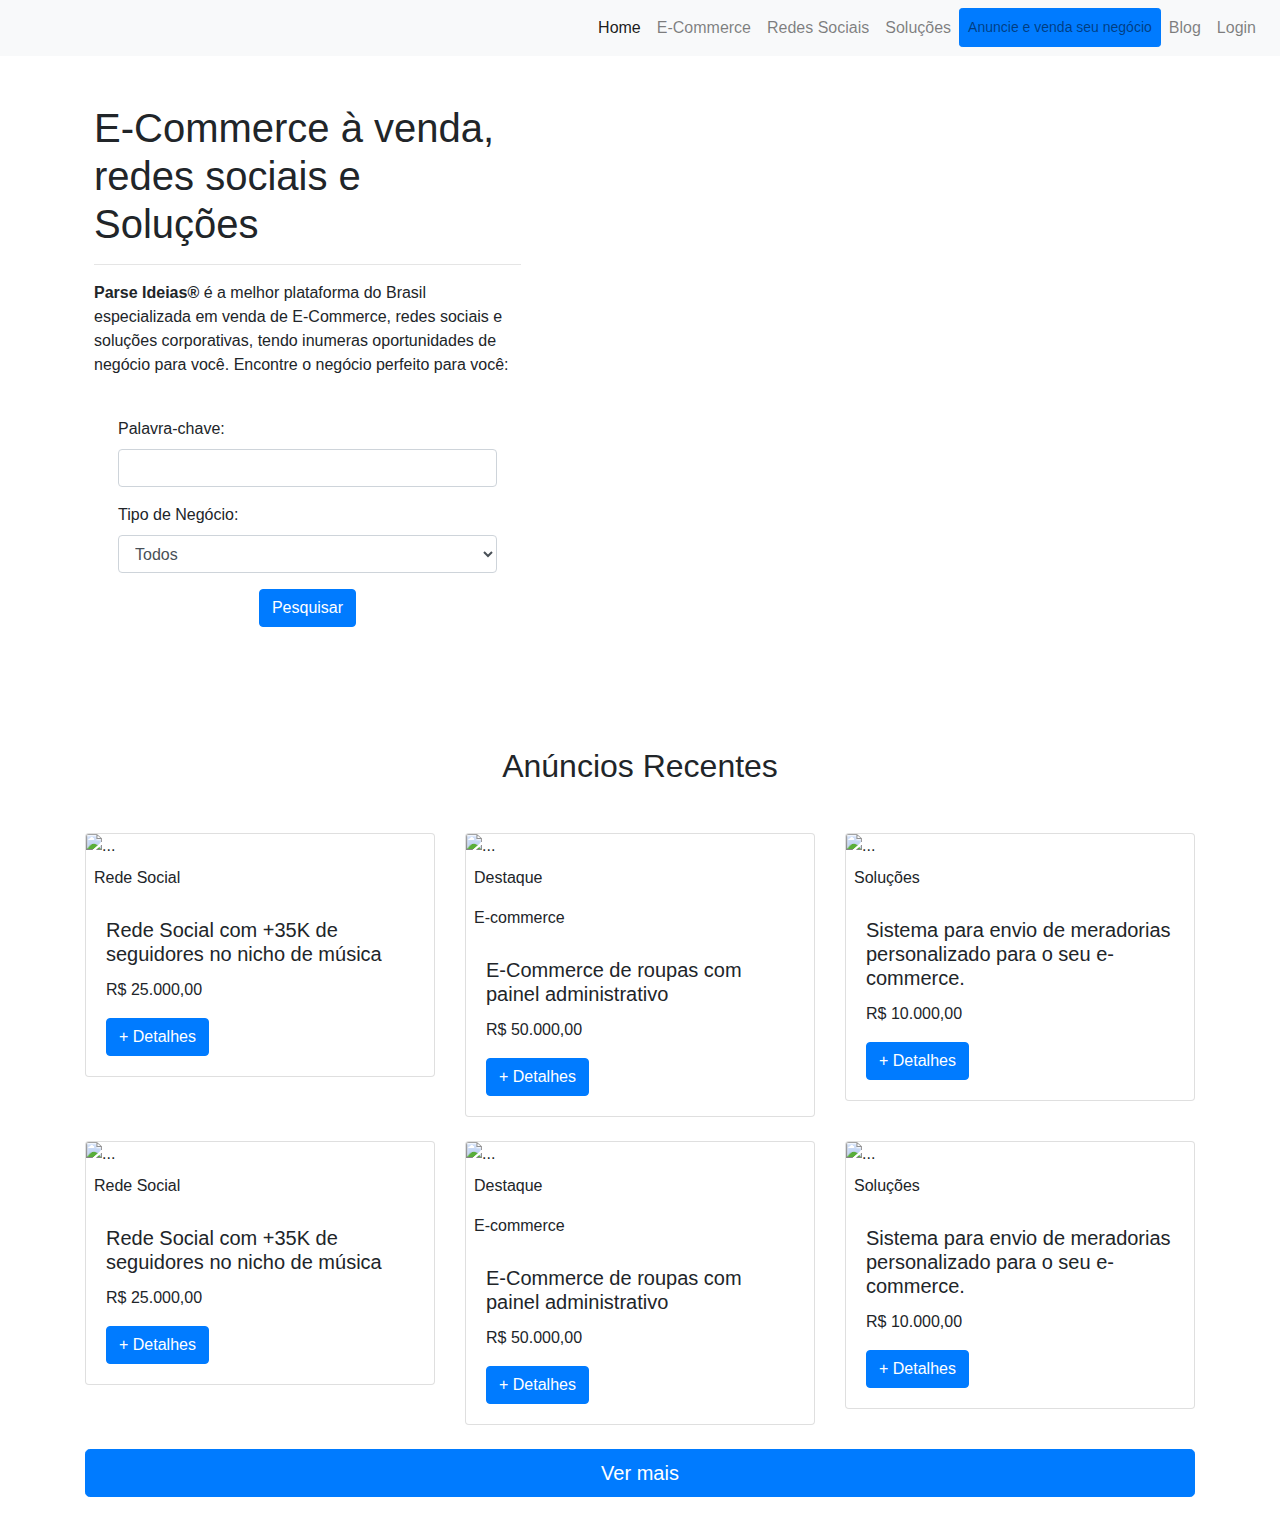
==== index.html @ 22291294 "Corrigindo caminho relativo nos links" ====
<!DOCTYPE html>
<html lang="pt-br">

<head>
    <meta charset="UTF-8">
    <meta name="viewport" content="width=device-width, initial-scale=1.0">
    <link rel="shortcut icon" href="./images/icon-lamp.png" type="image/x-icon">
    <title>Parse Ideias - Home</title>

    <!-- Import Bootstrap CSS -->
    <link rel="stylesheet" href="https://stackpath.bootstrapcdn.com/bootstrap/4.4.1/css/bootstrap.min.css"
        integrity="sha384-Vkoo8x4CGsO3+Hhxv8T/Q5PaXtkKtu6ug5TOeNV6gBiFeWPGFN9MuhOf23Q9Ifjh" crossorigin="anonymous">

    <!-- Index CSS -->
    <link rel="stylesheet" href="./css/index.css">

</head>

<body>
    <header>
        <!-- Menu Parse Ideias -->
        <nav class="navbar navbar-expand-lg navbar-light bg-light">
            <a class="navbar-brand" href="index.html"><img src="./images/Parse Ideias-logo (1).png" alt="" srcset=""
                    width="200"></a>
            <button class="navbar-toggler" type="button" data-toggle="collapse" data-target="#mainMenu"
                aria-controls="mainMenu" aria-expanded="false" aria-label="Toggle navigation">
                <span class="navbar-toggler-icon"></span>
            </button>

            <div class="collapse navbar-collapse" id="mainMenu">
                <ul class="navbar-nav ml-auto">
                    <li class="nav-item active">
                        <a class="nav-link" href="index.html">Home <span class="sr-only">(current)</span></a>
                    </li>
                    <li class="nav-item">
                        <a class="nav-link" href="#">E-Commerce</a>
                    </li>
                    <li class="nav-item">
                        <a class="nav-link" href="#">Redes Sociais</a>
                    </li>
                    <li class="nav-item">
                        <a class="nav-link" href="#">Soluções</a>
                    </li>
                    <li class="nav-item">
                        <a class="nav-link btn btn-sm btn-primary" href="#">Anuncie e venda seu negócio</a>
                    </li>
                    <li class="nav-item">
                        <a class="nav-link" href="#">Blog</a>
                    </li>
                    <li class="nav-item">
                        <a class="nav-link" href="#">Login</a>
                    </li>
                </ul>
            </div>
        </nav>
    </header>

    <!-- Section Banner Search -->
    <section id="search">
        <div class="container">
            <div class="row mb-4 py-4">
                <div class="col-md-5 col-sm-12 p-4">
                    <h1>E-Commerce à venda, redes sociais e Soluções</h1>
                    <hr>
                    <p><strong>Parse Ideias®</strong> é a melhor plataforma do Brasil especializada em venda de
                        E-Commerce, redes sociais e soluções corporativas, tendo inumeras oportunidades de negócio para
                        você. Encontre o negócio perfeito para você:</p>
                    <div class="formBox p-4">
                        <form action="" method="">
                            <div class="form-group">
                                <label for="">Palavra-chave:</label>
                                <input type="text" name="keyword" class="form-control">
                            </div>
                            <div class="form-group">
                                <label for="">Tipo de Negócio:</label>
                                <select name="type" class="form-control" id="">
                                    <option value="">Todos</option>
                                    <option value="">E-Commerce</option>
                                    <option value="">Redes Sociais</option>
                                    <option value="">Soluções</option>
                                </select>
                            </div>
                            <div class="text-center">
                                <button type="submit" class="btn btn-md btn-primary">Pesquisar</button>
                            </div>
                        </form>
                    </div>
                </div>
                <div class="col">
                    <div class="text-center">
                        <img src="./svg/search-banner.svg" alt="" width="100%">
                    </div>
                </div>
            </div>
        </div>
    </section>

    <!-- Section Recent Announcements -->
    <section id="recentAnnouncements">
        <h2 class="my-5 text-center">Anúncios Recentes</h2>
        <div class="container pb-4">
            <!-- Primeira Linha  -->
            <div class="row my-4">
                <div class="col-md-4 col-sm-12">

                    <!-- Card -->
                    <div class="card">
                        <img src="./images/carlos-muza-hpjSkU2UYSU-unsplash.jpg" class="card-img-top" alt="...">
                        <!-- Adiciona Tag de Categoria -->
                        <span class="categorie tag-socialmedia p-2">Rede Social</span>
                        <div class="card-body">
                            <h5 class="card-title">Rede Social com +35K de seguidores no nicho de música</h5>
                            <p class="card-text">R$ 25.000,00</p>
                            <a href="#" class="btn btn-primary">+ Detalhes</a>
                        </div>
                    </div>
                    <!-- Fim do Card  -->
                </div>
                <div class="col-md-4 col-sm-12">
                    <!-- Card -->
                    <div class="card">
                        <img src="./images/carlos-muza-hpjSkU2UYSU-unsplash.jpg" class="card-img-top" alt="...">
                        <!-- Adiciona Tag de Destaque -->
                        <span class="spotlight p-2">Destaque</span>
                        <!-- Adiciona Tag de Categoria -->
                        <span class="categorie tag-ecommerce p-2">E-commerce</span>
                        <div class="card-body">
                            <h5 class="card-title">E-Commerce de roupas com painel administrativo</h5>
                            <p class="card-text">R$ 50.000,00</p>
                            <a href="#" class="btn btn-primary">+ Detalhes</a>
                        </div>
                    </div>
                    <!-- Fim do Card  -->
                </div>
                <div class="col-md-4 col-sm-12">
                    <!-- Card -->
                    <div class="card">
                        <img src="./images/carlos-muza-hpjSkU2UYSU-unsplash.jpg" class="card-img-top" alt="...">
                        <!-- Adiciona Tag de Categoria -->
                        <span class="categorie tag-solutions p-2">Soluções</span>
                        <div class="card-body">
                            <h5 class="card-title">Sistema para envio de meradorias personalizado para o seu e-commerce.
                            </h5>
                            <p class="card-text">R$ 10.000,00</p>
                            <a href="#" class="btn btn-primary">+ Detalhes</a>
                        </div>
                    </div>
                    <!-- Fim do Card  -->
                </div>
            </div>
            <!-- Fim da Primeira Linha -->

            <!-- Segunda Linha -->
            <div class="row my-4">
                <div class="col-md-4 col-sm-12">

                    <!-- Card -->
                    <div class="card">
                        <img src="./images/carlos-muza-hpjSkU2UYSU-unsplash.jpg" class="card-img-top" alt="...">
                        <!-- Adiciona Tag de Categoria -->
                        <span class="categorie tag-socialmedia p-2">Rede Social</span>
                        <div class="card-body">
                            <h5 class="card-title">Rede Social com +35K de seguidores no nicho de música</h5>
                            <p class="card-text">R$ 25.000,00</p>
                            <a href="#" class="btn btn-primary">+ Detalhes</a>
                        </div>
                    </div>
                    <!-- Fim do Card  -->
                </div>
                <div class="col-md-4 col-sm-12">
                    <!-- Card -->
                    <div class="card">
                        <img src="./images/carlos-muza-hpjSkU2UYSU-unsplash.jpg" class="card-img-top" alt="...">
                        <!-- Adiciona Tag de Destaque -->
                        <span class="spotlight p-2">Destaque</span>
                        <!-- Adiciona Tag de Categoria -->
                        <span class="categorie tag-ecommerce p-2">E-commerce</span>
                        <div class="card-body">
                            <h5 class="card-title">E-Commerce de roupas com painel administrativo</h5>
                            <p class="card-text">R$ 50.000,00</p>
                            <a href="#" class="btn btn-primary">+ Detalhes</a>
                        </div>
                    </div>
                    <!-- Fim do Card  -->
                </div>
                <div class="col-md-4 col-sm-12">
                    <!-- Card -->
                    <div class="card">
                        <img src="./images/carlos-muza-hpjSkU2UYSU-unsplash.jpg" class="card-img-top" alt="...">
                        <!-- Adiciona Tag de Categoria -->
                        <span class="categorie tag-solutions p-2">Soluções</span>
                        <div class="card-body">
                            <h5 class="card-title">Sistema para envio de meradorias personalizado para o seu e-commerce.
                            </h5>
                            <p class="card-text">R$ 10.000,00</p>
                            <a href="#" class="btn btn-primary">+ Detalhes</a>
                        </div>
                    </div>
                    <!-- Fim do Card  -->
                </div>
            </div>
             <!-- Fim da Segunda Linha -->
             <div class="text-center">
                 <a href="#" class="btn btn-primary btn-lg btn-block">Ver mais</a>
             </div>
        </div>
    </section>

    <!-- Import Jquery -->
    <script src="https://code.jquery.com/jquery-3.4.1.slim.min.js"
        integrity="sha384-J6qa4849blE2+poT4WnyKhv5vZF5SrPo0iEjwBvKU7imGFAV0wwj1yYfoRSJoZ+n" crossorigin="anonymous">
    </script>

    <!-- Import Popper JS -->
    <script src="https://cdn.jsdelivr.net/npm/popper.js@1.16.0/dist/umd/popper.min.js"
        integrity="sha384-Q6E9RHvbIyZFJoft+2mJbHaEWldlvI9IOYy5n3zV9zzTtmI3UksdQRVvoxMfooAo" crossorigin="anonymous">
    </script>

    <!-- Import Bootstrap JS -->
    <script src="https://stackpath.bootstrapcdn.com/bootstrap/4.4.1/js/bootstrap.min.js"
        integrity="sha384-wfSDF2E50Y2D1uUdj0O3uMBJnjuUD4Ih7YwaYd1iqfktj0Uod8GCExl3Og8ifwB6" crossorigin="anonymous">
    </script>

</body>

</html>
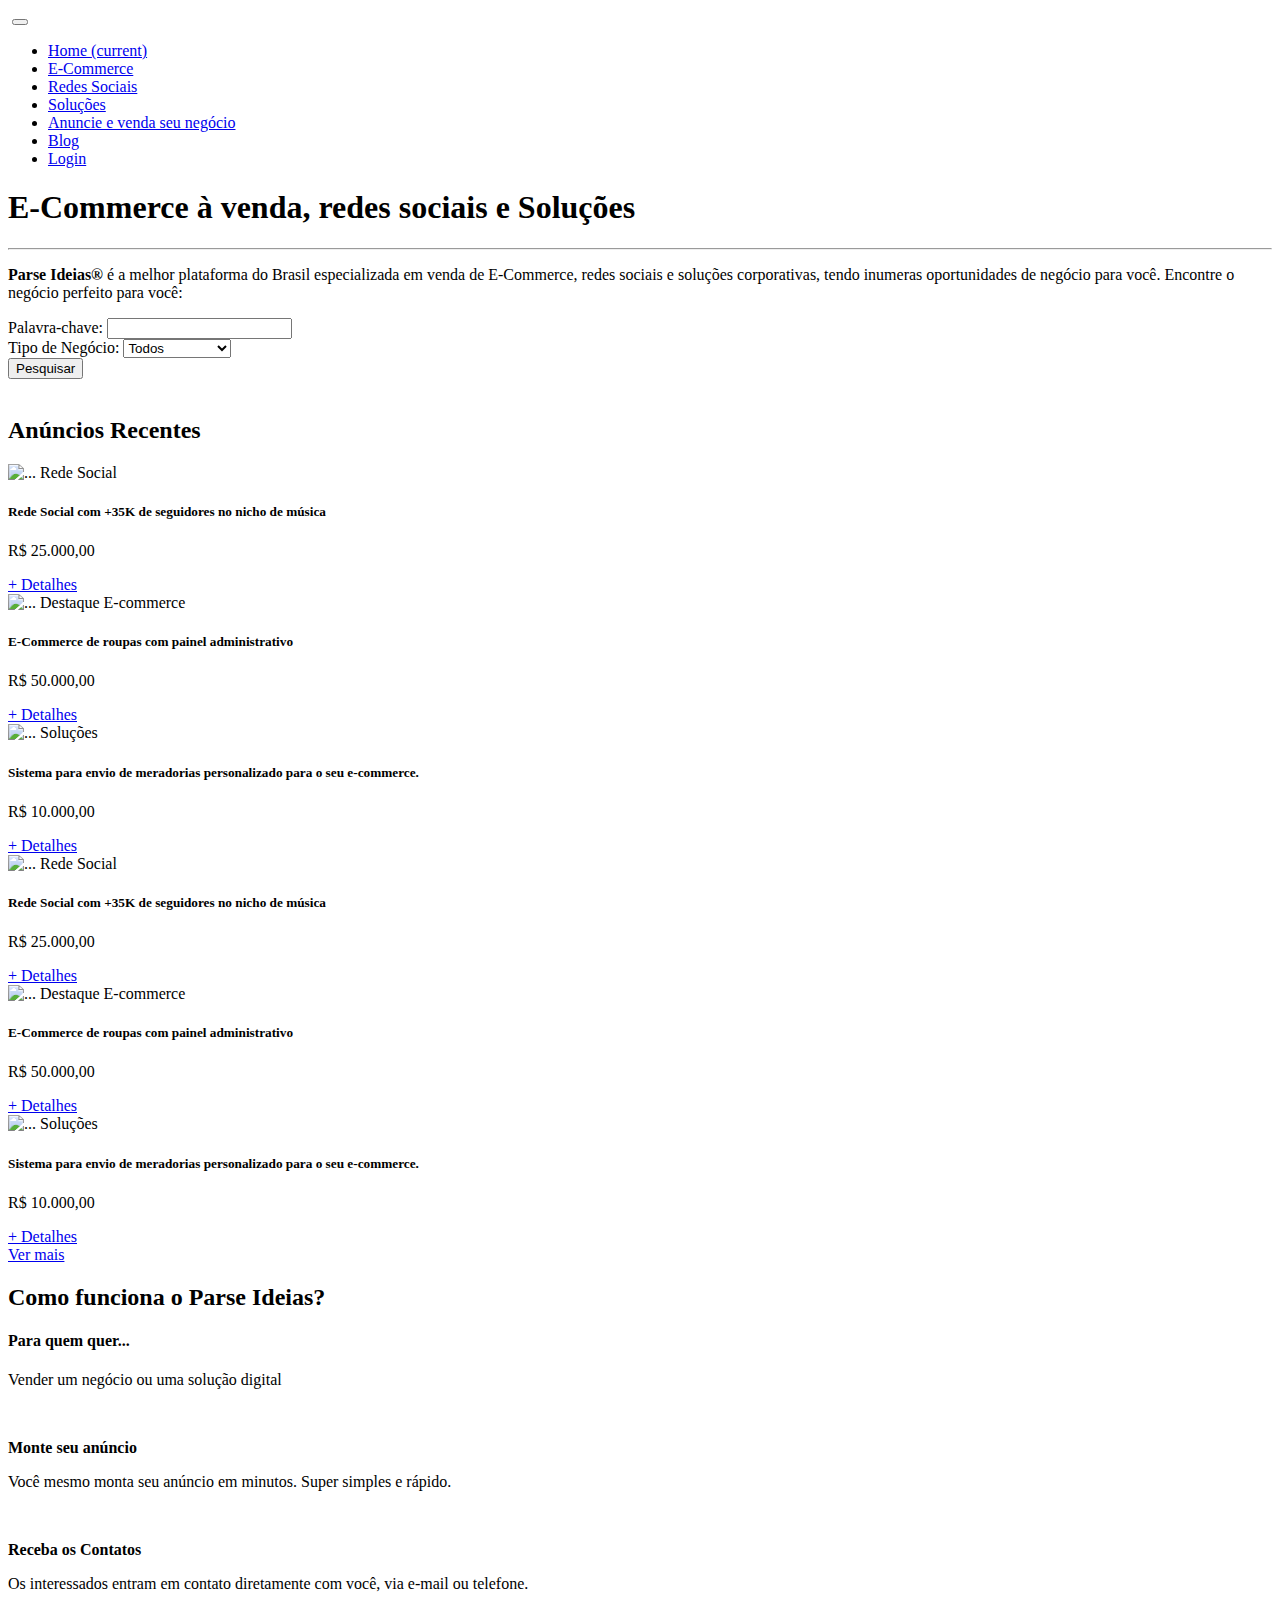
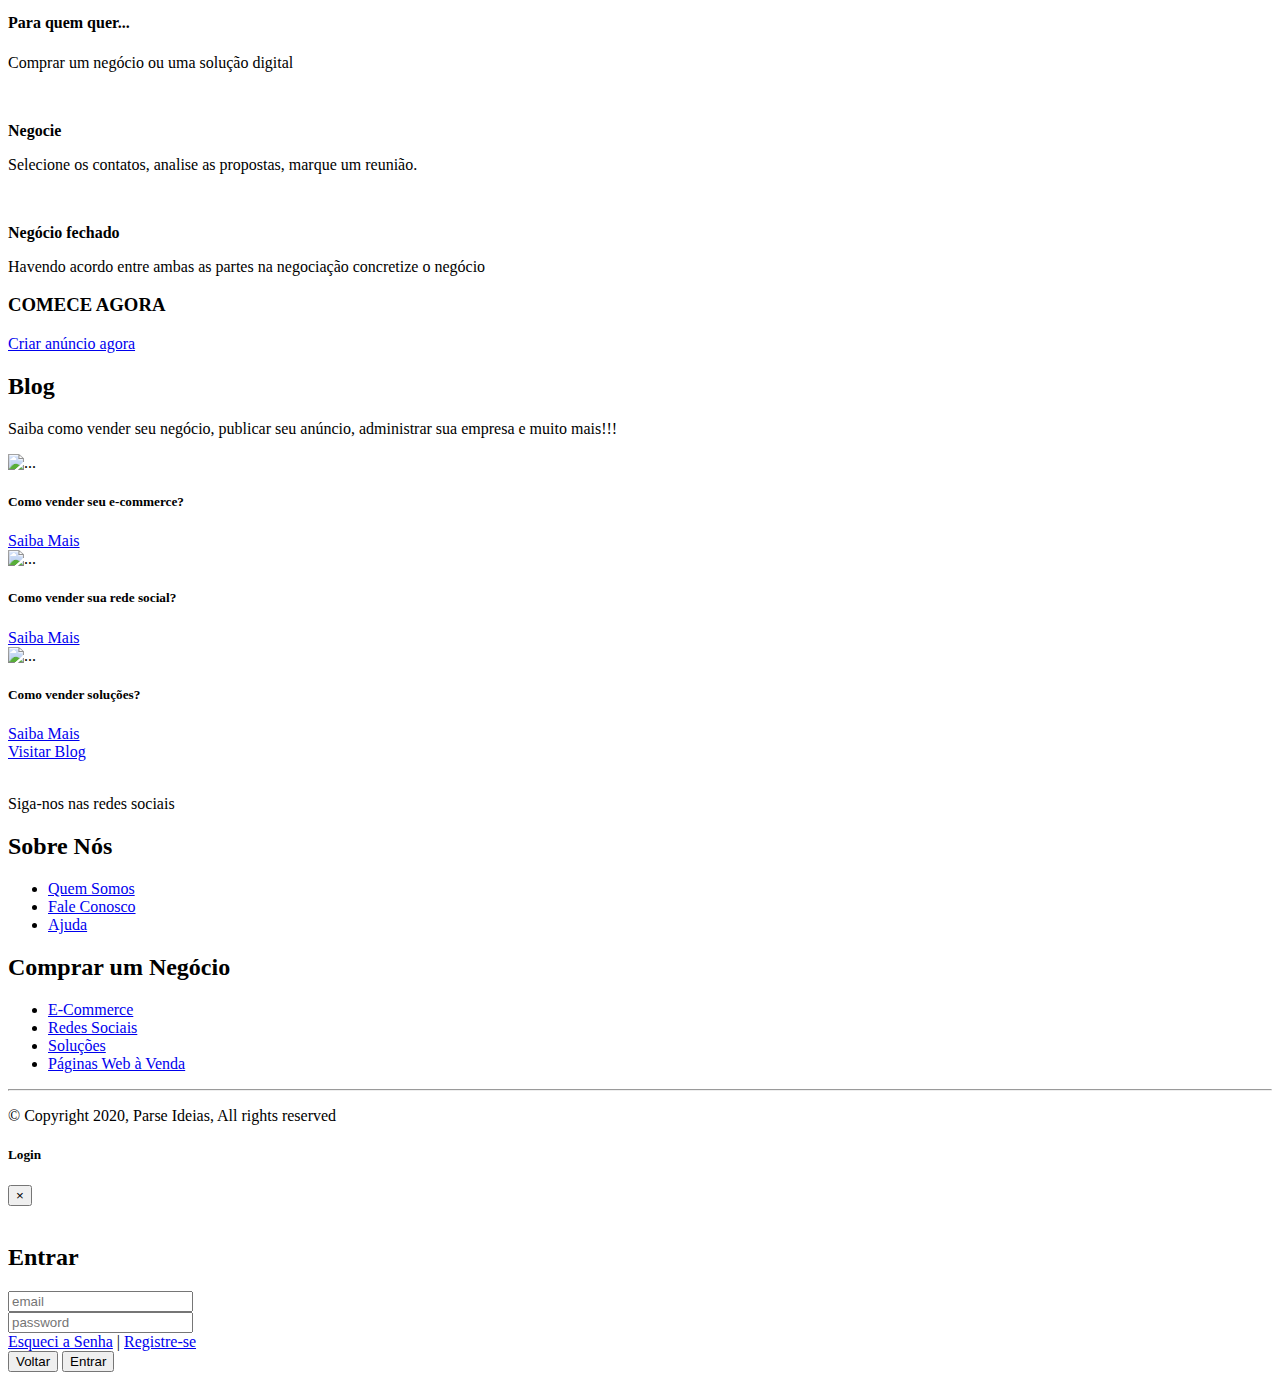
==== commit ddbc869e: "Links adjustments and create searchSolutions page" ====
--- a/index.html
+++ b/index.html
@@ -8,9 +8,13 @@
     <title>Parse Ideias - Home</title>
 
     <!-- Import Bootstrap CSS -->
-    <link rel="stylesheet" href="https://stackpath.bootstrapcdn.com/bootstrap/4.4.1/css/bootstrap.min.css"
-        integrity="sha384-Vkoo8x4CGsO3+Hhxv8T/Q5PaXtkKtu6ug5TOeNV6gBiFeWPGFN9MuhOf23Q9Ifjh" crossorigin="anonymous">
-
+    <!-- <link rel="stylesheet" href="https://stackpath.bootstrapcdn.com/bootstrap/4.4.1/css/bootstrap.min.css" -->
+        <!-- integrity="sha384-Vkoo8x4CGsO3+Hhxv8T/Q5PaXtkKtu6ug5TOeNV6gBiFeWPGFN9MuhOf23Q9Ifjh" crossorigin="anonymous"> -->
+
+    <link rel="stylesheet" href="./css/bootstrap.min.css">    
+
+    <!-- Base CSS -->      
+    <link rel="stylesheet" href="./css/base.css">
     <!-- Index CSS -->
     <link rel="stylesheet" href="./css/index.css">
 
@@ -33,22 +37,22 @@
                         <a class="nav-link" href="index.html">Home <span class="sr-only">(current)</span></a>
                     </li>
                     <li class="nav-item">
-                        <a class="nav-link" href="#">E-Commerce</a>
-                    </li>
-                    <li class="nav-item">
-                        <a class="nav-link" href="#">Redes Sociais</a>
-                    </li>
-                    <li class="nav-item">
-                        <a class="nav-link" href="#">Soluções</a>
-                    </li>
-                    <li class="nav-item">
-                        <a class="nav-link btn btn-sm btn-primary" href="#">Anuncie e venda seu negócio</a>
+                        <a class="nav-link" href="./pages/searchEcommerce.html">E-Commerce</a>
+                    </li>
+                    <li class="nav-item">
+                        <a class="nav-link" href="./pages/searchSocialMedia.html">Redes Sociais</a>
+                    </li>
+                    <li class="nav-item">
+                        <a class="nav-link" href="./pages/searchSolutions.html">Soluções</a>
+                    </li>
+                    <li class="nav-item">
+                        <a class="nav-link btn btn-sm btn-primary" href="./pages/viewAdPlans.html">Anuncie e venda seu negócio</a>
                     </li>
                     <li class="nav-item">
                         <a class="nav-link" href="#">Blog</a>
                     </li>
                     <li class="nav-item">
-                        <a class="nav-link" href="#">Login</a>
+                        <a class="nav-link" href="#" data-toggle="modal" data-target="#modal">Login</a>
                     </li>
                 </ul>
             </div>
@@ -58,8 +62,8 @@
     <!-- Section Banner Search -->
     <section id="search">
         <div class="container">
-            <div class="row mb-4 py-4">
-                <div class="col-md-5 col-sm-12 p-4">
+            <div class="row py-4">
+                <div class="col col-md-5 col-sm-12 p-4">
                     <h1>E-Commerce à venda, redes sociais e Soluções</h1>
                     <hr>
                     <p><strong>Parse Ideias®</strong> é a melhor plataforma do Brasil especializada em venda de
@@ -73,7 +77,7 @@
                             </div>
                             <div class="form-group">
                                 <label for="">Tipo de Negócio:</label>
-                                <select name="type" class="form-control" id="">
+                                <select name="type" class="form-control" id="type">
                                     <option value="">Todos</option>
                                     <option value="">E-Commerce</option>
                                     <option value="">Redes Sociais</option>
@@ -86,7 +90,7 @@
                         </form>
                     </div>
                 </div>
-                <div class="col">
+                <div class="col col-md-7">
                     <div class="text-center">
                         <img src="./svg/search-banner.svg" alt="" width="100%">
                     </div>
@@ -94,11 +98,12 @@
             </div>
         </div>
     </section>
+    <!-- Fim Section Banner Search -->
 
     <!-- Section Recent Announcements -->
     <section id="recentAnnouncements">
-        <h2 class="my-5 text-center">Anúncios Recentes</h2>
         <div class="container pb-4">
+            <h2 class="p-5 text-center">Anúncios Recentes</h2>
             <!-- Primeira Linha  -->
             <div class="row my-4">
                 <div class="col-md-4 col-sm-12">
@@ -153,7 +158,6 @@
             <!-- Segunda Linha -->
             <div class="row my-4">
                 <div class="col-md-4 col-sm-12">
-
                     <!-- Card -->
                     <div class="card">
                         <img src="./images/carlos-muza-hpjSkU2UYSU-unsplash.jpg" class="card-img-top" alt="...">
@@ -199,17 +203,217 @@
                     <!-- Fim do Card  -->
                 </div>
             </div>
-             <!-- Fim da Segunda Linha -->
-             <div class="text-center">
-                 <a href="#" class="btn btn-primary btn-lg btn-block">Ver mais</a>
-             </div>
+            <!-- Fim da Segunda Linha -->
+            <div class="text-center">
+                <a href="#" class="btn btn-primary btn-lg btn-block">Ver mais</a>
+            </div>
         </div>
     </section>
+    <!-- Fim da Section Recent Announcements -->
+
+    <!-- Section How It Works -->
+    <section id="howItWorks" class="pb-5">
+        <div class="container">
+            <h2 class="mt-5 p-5 text-center">Como funciona o <strong>Parse Ideias</strong>?</h2>
+            <div class="row">
+                <div class="col-md-6 col-sm-12">
+                    <div class="row">
+                        <div class="col">
+                            <h4 class="text-center">Para quem quer...</h4>
+                            <p class="text-center">Vender um negócio ou uma solução digital</p>
+                        </div>
+                    </div>
+                    <div class="row">
+                        <div class="col-md-6">
+                            <div class="text-center">
+                                <img src="./images/img-announcement.png" alt="" width="100%">
+                                <p><strong>Monte seu anúncio</strong></p>
+                                <p>Você mesmo monta seu anúncio em minutos. Super simples e rápido.</p>
+                            </div>
+                        </div>
+                        <div class="col-md-6">
+                            <div class="text-center">
+                                <img src="./images/img-contact.png" alt="" width="100%">
+                                <p><strong>Receba os Contatos</strong></p>
+                                <p>Os interessados entram em contato diretamente com você, via e-mail ou telefone.</p>
+                            </div>
+                        </div>
+                    </div>
+                </div>
+                <div class="col-md-6 col-sm-12">
+                    <div class="row">
+                        <div class="col">
+                            <h4 class="text-center">Para quem quer...</h4>
+                            <p class="text-center">Comprar um negócio ou uma solução digital</p>
+                        </div>
+                    </div>
+                    <div class="row">
+                        <div class="col-md-6">
+                            <div class="text-center">
+                                <img src="./images/img-people-talk.png" alt="" width="100%">
+                                <p><strong>Negocie</strong></p>
+                                <p>Selecione os contatos, analise as propostas, marque um reunião.</p>
+                            </div>
+                        </div>
+                        <div class="col-md-6">
+                            <div class="text-center">
+                                <img src="./images/img-hands.png" alt="" width="100%">
+                                <p><strong>Negócio fechado</strong></p>
+                                <p>Havendo acordo entre ambas as partes na negociação concretize o negócio</p>
+                            </div>
+                        </div>
+                    </div>
+                </div>
+            </div>
+            <h3 class="mt-4 p-2 text-center">COMECE AGORA</h3>
+            <div class="text-center">
+                <a href="./pages/createAd.html" class="btn btn-primary btn-lg btn-block">Criar anúncio agora</a>
+            </div>
+        </div>
+    </section>
+    <!-- Fim Section How It Works -->
+
+    <section id="blog" class="pb-5">
+        <div class="container">
+            <div class="my-5 text-center">
+                <h2>Blog</h2>
+                <p>Saiba como vender seu negócio, publicar seu anúncio, administrar sua empresa e muito mais!!!</p>
+            </div>
+            <!-- Primeira Linha  -->
+            <div class="row my-4">
+                <div class="col-md-4 col-sm-12">
+
+                    <!-- Card -->
+                    <div class="card">
+                        <img src="./images/carlos-muza-hpjSkU2UYSU-unsplash.jpg" class="card-img-top" alt="...">
+                        <!-- Adiciona Tag de Categoria -->
+                        <div class="card-body">
+                            <h5 class="card-title">Como vender seu e-commerce?</h5>
+                            <a href="#" class="btn btn-primary btn-block">Saiba Mais</a>
+                        </div>
+                    </div>
+                    <!-- Fim do Card  -->
+                </div>
+                <div class="col-md-4 col-sm-12">
+                    <!-- Card -->
+                    <div class="card">
+                        <img src="./images/carlos-muza-hpjSkU2UYSU-unsplash.jpg" class="card-img-top" alt="...">
+                        <div class="card-body">
+                            <h5 class="card-title">Como vender sua rede social?</h5>
+                            <a href="#" class="btn btn-primary btn-block">Saiba Mais</a>
+                        </div>
+                    </div>
+                    <!-- Fim do Card  -->
+                </div>
+                <div class="col-md-4 col-sm-12">
+                    <!-- Card -->
+                    <div class="card">
+                        <img src="./images/carlos-muza-hpjSkU2UYSU-unsplash.jpg" class="card-img-top" alt="...">
+                        <div class="card-body">
+                            <h5 class="card-title">Como vender soluções?
+                            </h5>
+                            <a href="#" class="btn btn-primary btn-block">Saiba Mais</a>
+                        </div>
+                    </div>
+                    <!-- Fim do Card  -->
+                </div>
+            </div>
+            <!-- Fim da Primeira Linha -->
+
+            <div class="text-center">
+                <a href="#" class="btn btn-primary btn-lg btn-block">Visitar Blog</a>
+            </div>
+        </div>
+    </section>
+
+    <!-- Inicio Footer -->
+    <footer>
+        <div class="container">
+            <div class="row">
+                <div class="col-md-4 col-sm-12">
+                    <img src="./images/Parse Ideias-logo-white.png" alt="" width="100%">
+                    <!-- <hr> -->
+                    <p class="m-0">Siga-nos nas redes sociais</p>
+                    <div class="icons-socialmedia">
+                        <a href="#" class="mr-2"><i class="fab fa-facebook"></i></a>
+                        <a href="#" class="mr-2"><i class="fab fa-instagram"></i></a>
+                        <a href="#" class="mr-2"><i class="fab fa-twitter"></i></a>
+                    </div>
+                </div>
+                <div class="col-md-4 col-sm-12">
+                    <h2 class="mt-5">Sobre Nós</h2>
+
+                    <nav>
+                        <ul class="list-group">
+                            <li class="list-group-item"><a href="#">Quem Somos</a></li>
+                            <li class="list-group-item"><a href="#">Fale Conosco</a></li>
+                            <li class="list-group-item"><a href="#">Ajuda</a></li>
+                        </ul>
+                    </nav>
+                </div>
+                <div class="col-md-4 col-sm-12">
+                    <h2 class="mt-5">Comprar um Negócio</h2>
+                    <nav>
+                        <ul class="list-group">
+                            <li class="list-group-item"><a href="#">E-Commerce</a></li>
+                            <li class="list-group-item"><a href="#">Redes Sociais</a></li>
+                            <li class="list-group-item"><a href="#">Soluções</a></li>
+                            <li class="list-group-item"><a href="#">Páginas Web à Venda</a></li>
+                        </ul>
+                    </nav>
+                </div>
+            </div>
+        </div>
+        <hr>
+        <p class="text-center py-3 m-0">&copy; Copyright 2020, Parse Ideias, All rights reserved</p>
+    </footer>
+    <!-- Fim Footer -->
+
+    <!-- Inicio Modal -->
+    <div class="modal fade" id="modal" tabindex="-1" role="dialog" aria-labelledby="label" aria-hidden="true">
+        <div class="modal-dialog" role="document">
+        <div class="modal-content">
+            <div class="modal-header">
+            <h5 class="modal-title" id="label">Login</h5>
+            <button type="button" class="close" data-dismiss="modal" aria-label="Close">
+                <span aria-hidden="true">&times;</span>
+            </button>
+            </div>
+            <div class="modal-body">
+                <div class="container">
+                    <div class="text-center">
+                        <img src="./images/Parse Ideias-logo (1).png" alt="" width="50%">
+                    </div>    
+                    <h2>Entrar</h2>
+                    <form action="" method="" class="form my-4">
+                        <div class="form-group">
+                            <input type="email" name="email" id="email" placeholder="email" class="form-control">
+                        </div>
+                        <div class="form-group">
+                            <input type="password" name="password" id="password" placeholder="password" class="form-control mb-2">
+
+                            <div class="text-center">
+                                <a href="#" class="link px-1">Esqueci a Senha</a> | <a href="#" class="link px-1">Registre-se</a>
+                            </div>
+                        </div>
+
+                    </form>
+                </div>
+            </div>
+            <div class="modal-footer">
+            <button type="button" class="btn btn-secondary" data-dismiss="modal">Voltar</button>
+            <button type="button" class="btn btn-primary">Entrar</button>
+            </div>
+        </div>
+        </div>
+    </div>
+    <!-- Fim Modal  -->
 
     <!-- Import Jquery -->
-    <script src="https://code.jquery.com/jquery-3.4.1.slim.min.js"
+    <!-- <script src="https://code.jquery.com/jquery-3.4.1.slim.min.js"
         integrity="sha384-J6qa4849blE2+poT4WnyKhv5vZF5SrPo0iEjwBvKU7imGFAV0wwj1yYfoRSJoZ+n" crossorigin="anonymous">
-    </script>
+    </script> -->
+    <script src="./js/jquery-3.4.1.min.js"></script>
 
     <!-- Import Popper JS -->
     <script src="https://cdn.jsdelivr.net/npm/popper.js@1.16.0/dist/umd/popper.min.js"
@@ -217,10 +421,15 @@
     </script>
 
     <!-- Import Bootstrap JS -->
-    <script src="https://stackpath.bootstrapcdn.com/bootstrap/4.4.1/js/bootstrap.min.js"
+    <!-- <script src="https://stackpath.bootstrapcdn.com/bootstrap/4.4.1/js/bootstrap.min.js"
         integrity="sha384-wfSDF2E50Y2D1uUdj0O3uMBJnjuUD4Ih7YwaYd1iqfktj0Uod8GCExl3Og8ifwB6" crossorigin="anonymous">
-    </script>
-
+    </script> -->
+
+    <script src="./js/bootstrap.min.js"></script>
+
+    <!-- Import Font Awesome -->
+    <script src="https://kit.fontawesome.com/c439770d8e.js" crossorigin="anonymous"></script>
+    
 </body>
 
-</html>+</html>
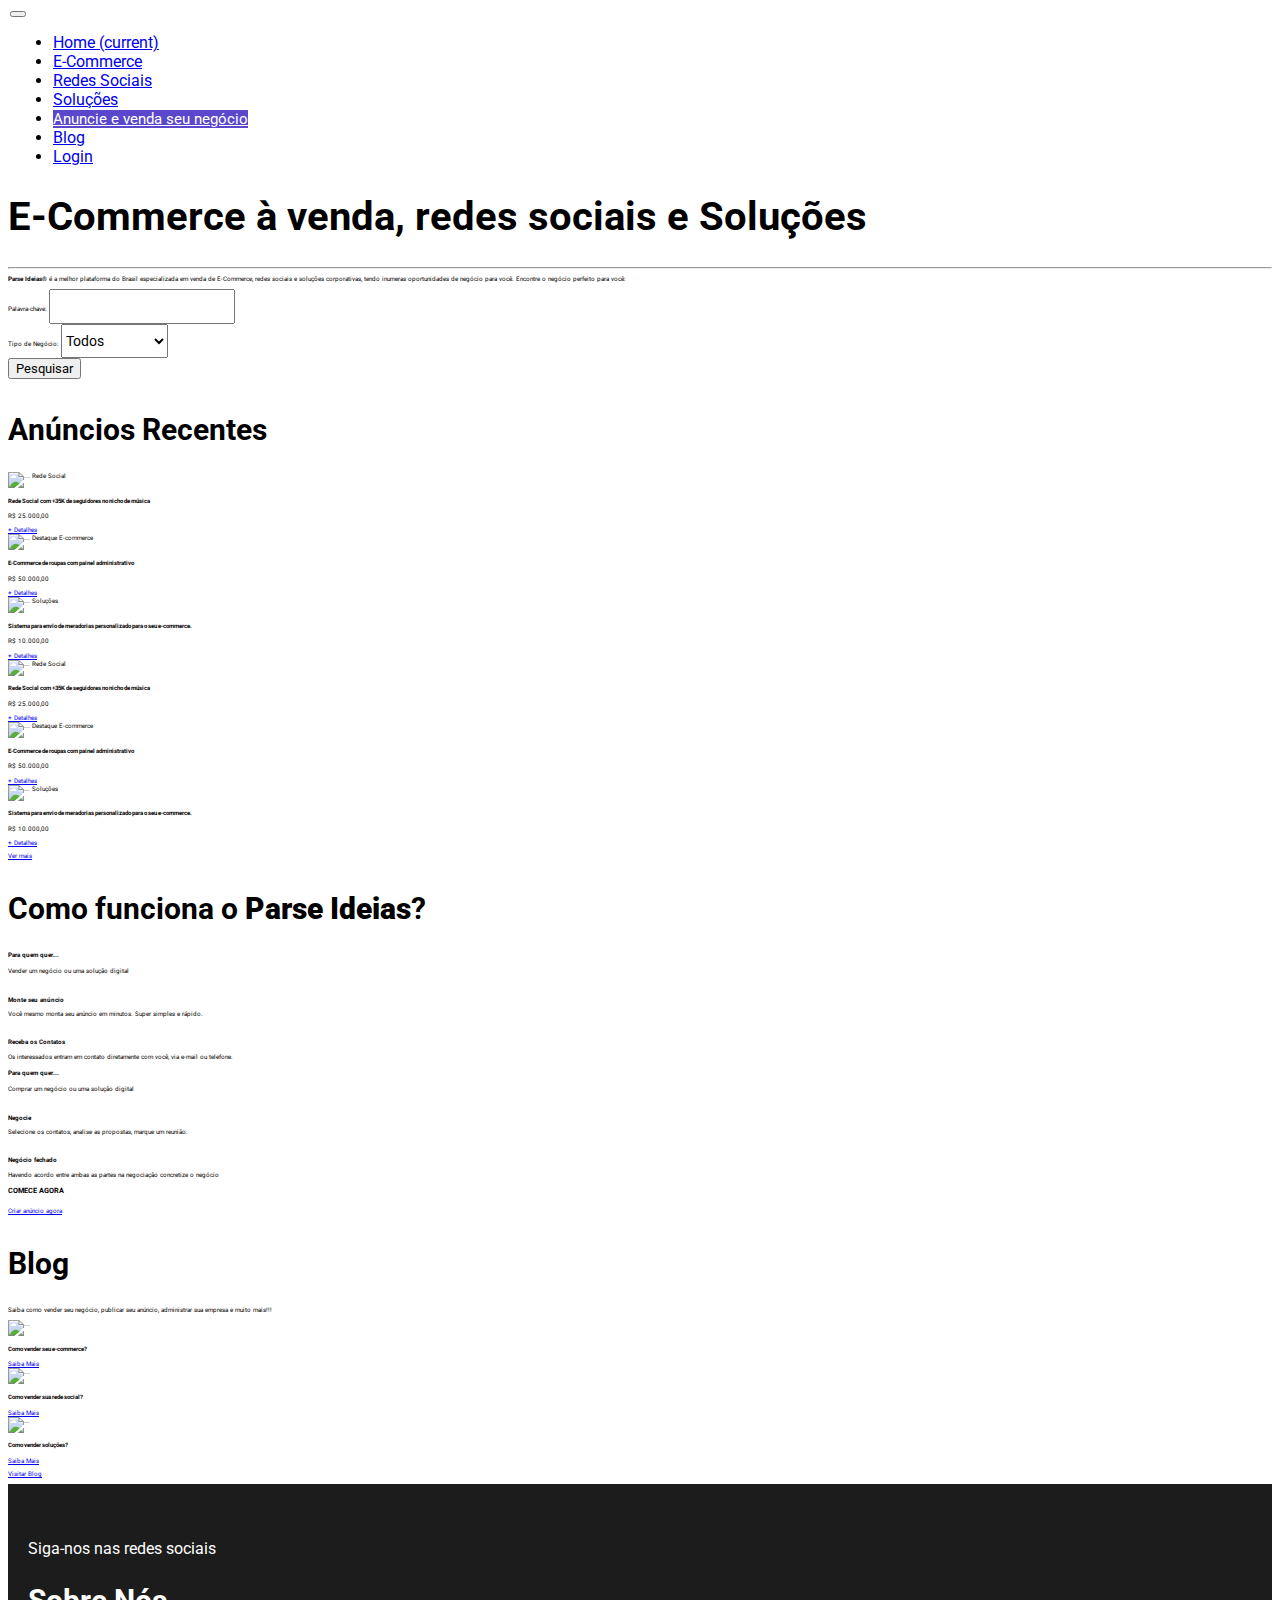
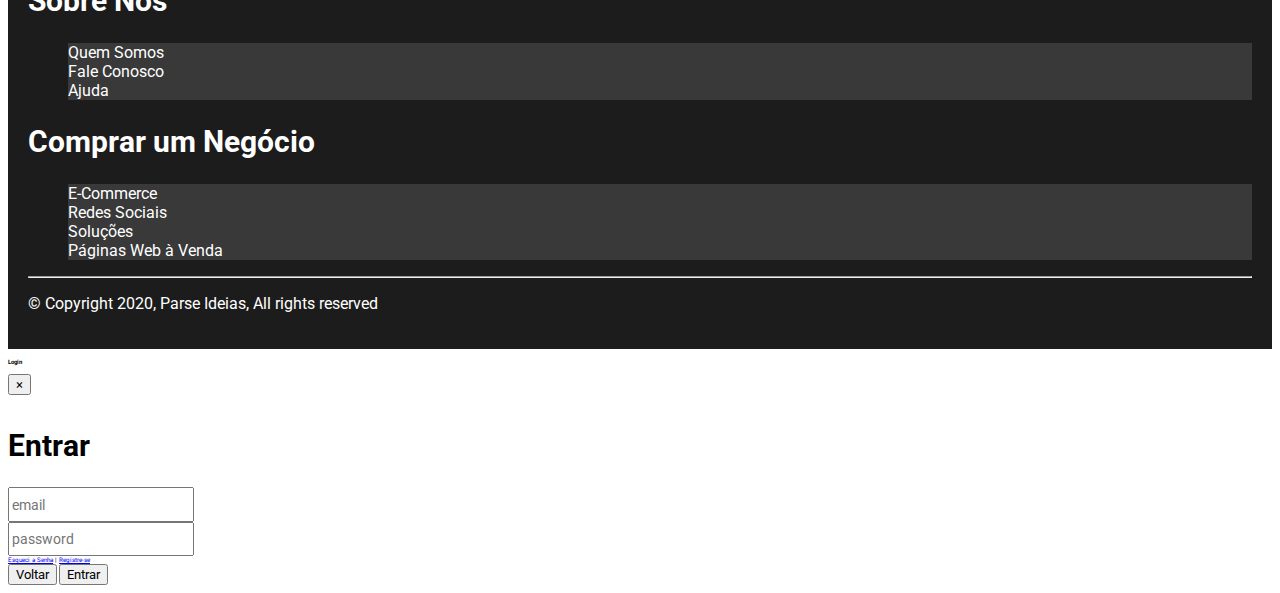
==== commit 8d0f26fa: "Paginas responsivas" ====
--- a/index.html
+++ b/index.html
@@ -267,7 +267,7 @@
             </div>
             <h3 class="mt-4 p-2 text-center">COMECE AGORA</h3>
             <div class="text-center">
-                <a href="./pages/createAd.html" class="btn btn-primary btn-lg btn-block">Criar anúncio agora</a>
+                <a href="./pages/viewAdPlans.html" class="btn btn-primary btn-lg btn-block">Criar anúncio agora</a>
             </div>
         </div>
     </section>
--- a/css/base.css
+++ b/css/base.css
@@ -0,0 +1,117 @@
+@import url('https://fonts.googleapis.com/css?family=Roboto:300,400&display=swap');
+
+*{
+    box-sizing: border-box !important;
+    font-family: 'Roboto', sans-serif;
+    outline: 0;
+}
+
+html, 
+body{
+    font-size: 62.5%;
+}
+
+header li{
+    margin:auto 5px;
+}
+
+/* for user */
+div.dropdown-menu{
+    left:-100px;
+    background: #5A47CC;
+    border:none;
+    font-size: 1.6rem;
+}
+a#dropdownMenuLink{
+    background:none;
+    border:none;
+}
+
+a.dropdown-item{
+    color:white;
+}
+
+a.dropdown-item:hover{
+    background: linear-gradient(#5A47CC,cornflowerblue);
+}
+
+span.ic img{
+    width: 1.5rem;
+    height: 1.5rem;
+    margin-right: 5px;
+}
+
+@media (max-width:991px){
+    li#user{
+        display: none;
+    }
+}
+/*  */
+
+input[type='radio']{
+    margin-right: 10px;
+}
+
+
+body{
+    background-color: #FFFFFF;
+}
+
+h1{
+    font-size: 4rem;
+}
+
+h2{
+    font-size: 3rem;
+}
+
+.btn-group-lg>.btn, .btn-lg{
+    line-height: 3.0;
+}
+
+.form-control{
+    height: calc(3.25rem + 2px);
+    font-size: 1.4rem;
+}
+
+#mainMenu{
+    font-size: 1.6rem;
+}
+
+#mainMenu .btn-primary{
+    color: white;
+    background-color: #5A47CC;
+    border-color:#5A47CC;
+    font-size: 1.5rem;
+}
+
+
+footer{
+    background-color: #1c1c1c;
+    color: white;
+    font-size: 1.6rem;
+    padding: 2rem;
+}
+
+footer ul{
+    list-style: none;
+}
+
+footer .list-group-item{
+    background-color: #ffffff21;
+}
+
+footer a{
+    text-decoration: none;
+    color: white;
+}
+
+footer a:hover{
+    color: white;
+    font-weight: bold;
+    text-decoration: none;
+}
+
+footer .icons-socialmedia{
+    font-size: 3.2rem;
+}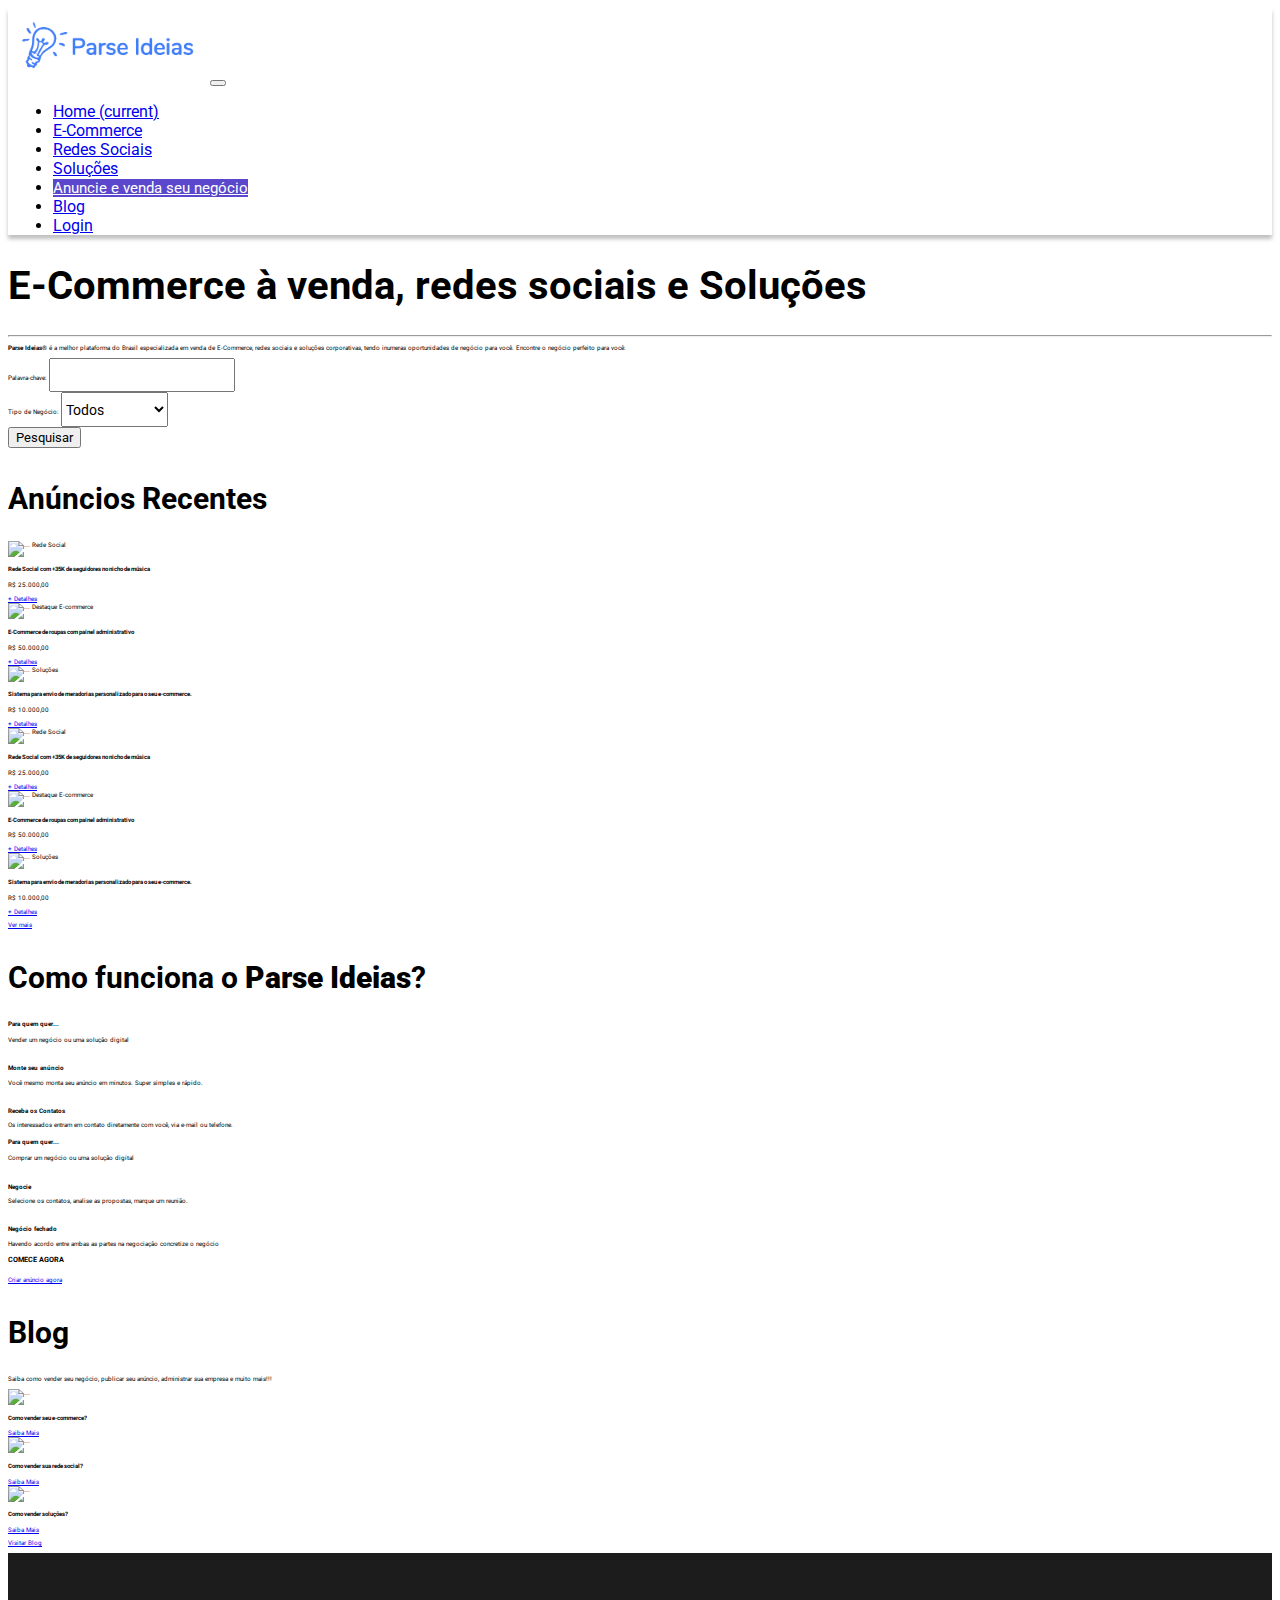
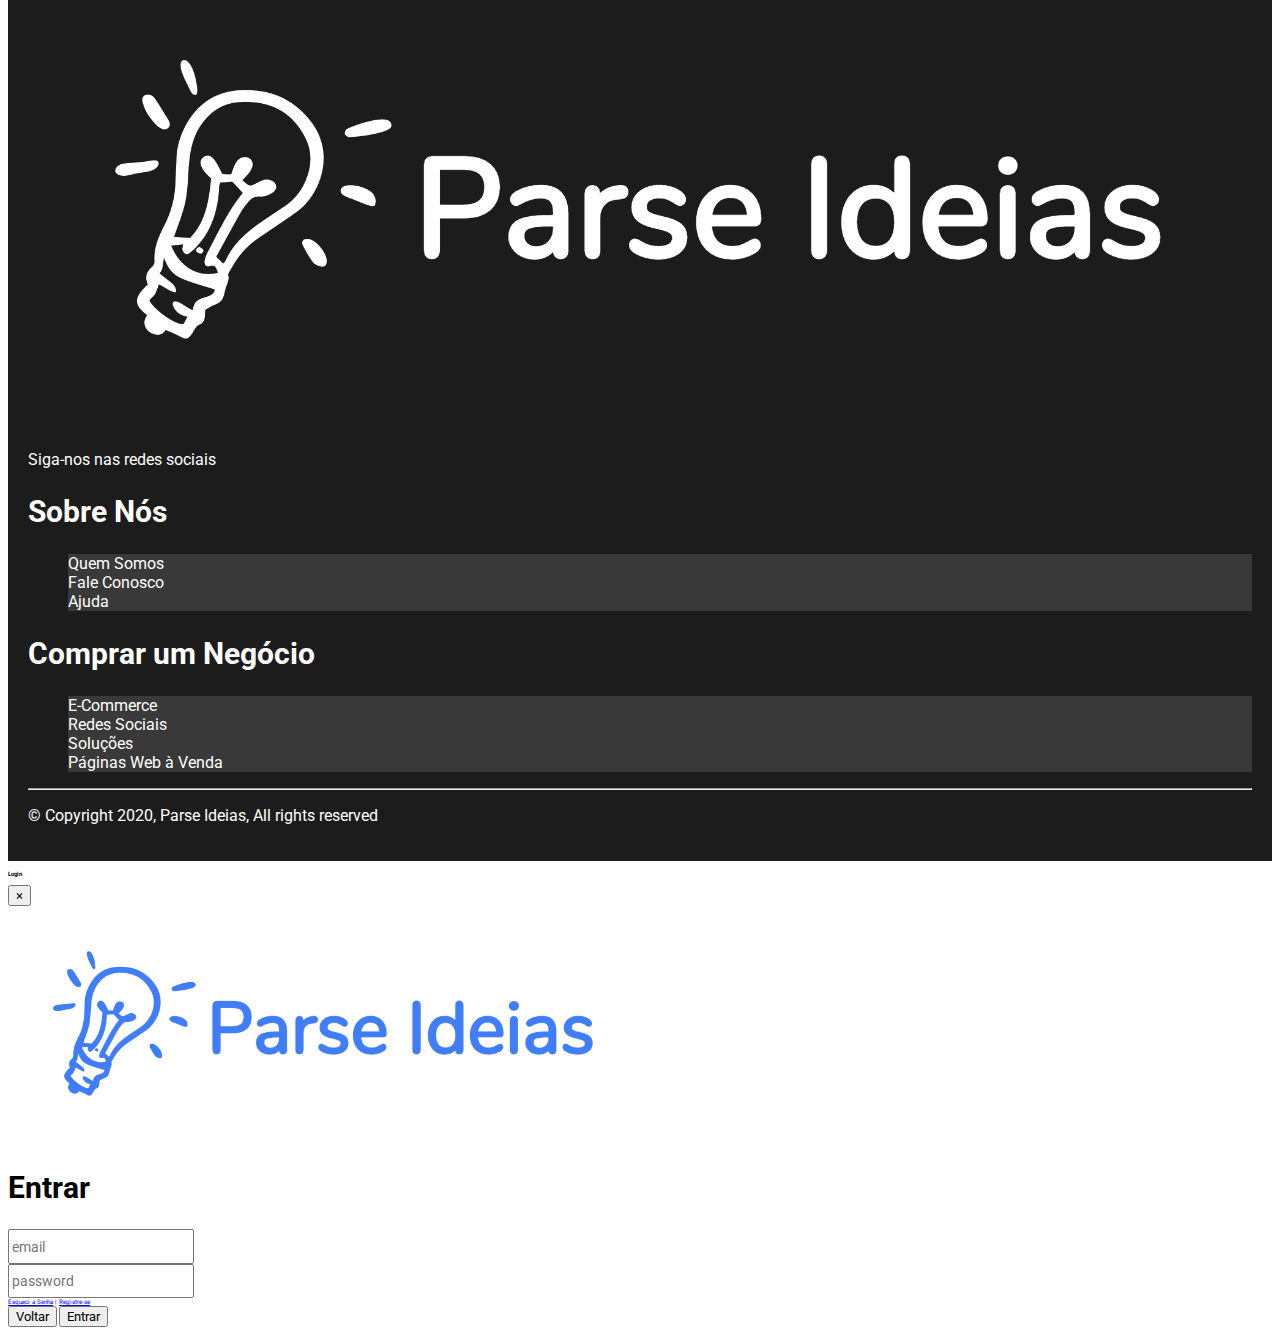
==== commit 12fe6ebc: "improving SEO" ====
--- a/index.html
+++ b/index.html
@@ -24,7 +24,7 @@
     <header>
         <!-- Menu Parse Ideias -->
         <nav class="navbar navbar-expand-lg navbar-light bg-light">
-            <a class="navbar-brand" href="index.html"><img src="./images/Parse Ideias-logo (1).png" alt="" srcset=""
+            <a class="navbar-brand" href="index.html"><img src="./images/ParseIdeias-logo(1).png" alt="" srcset=""
                     width="200"></a>
             <button class="navbar-toggler" type="button" data-toggle="collapse" data-target="#mainMenu"
                 aria-controls="mainMenu" aria-expanded="false" aria-label="Toggle navigation">
@@ -331,7 +331,7 @@
         <div class="container">
             <div class="row">
                 <div class="col-md-4 col-sm-12">
-                    <img src="./images/Parse Ideias-logo-white.png" alt="" width="100%">
+                    <img src="./images/ParseIdeias-logo-white.png" alt="" width="100%">
                     <!-- <hr> -->
                     <p class="m-0">Siga-nos nas redes sociais</p>
                     <div class="icons-socialmedia">
@@ -382,7 +382,7 @@
             <div class="modal-body">
                 <div class="container">
                     <div class="text-center">
-                        <img src="./images/Parse Ideias-logo (1).png" alt="" width="50%">
+                        <img src="./images/ParseIdeias-logo(1).png" alt="" width="50%">
                     </div>    
                     <h2>Entrar</h2>
                     <form action="" method="" class="form my-4">
--- a/css/base.css
+++ b/css/base.css
@@ -14,6 +14,11 @@
 header li{
     margin:auto 5px;
 }
+
+.navbar{
+    box-shadow: 0px 4px 4px rgba(0, 0, 0, 0.25);
+}
+
 
 /* for user */
 div.dropdown-menu{
